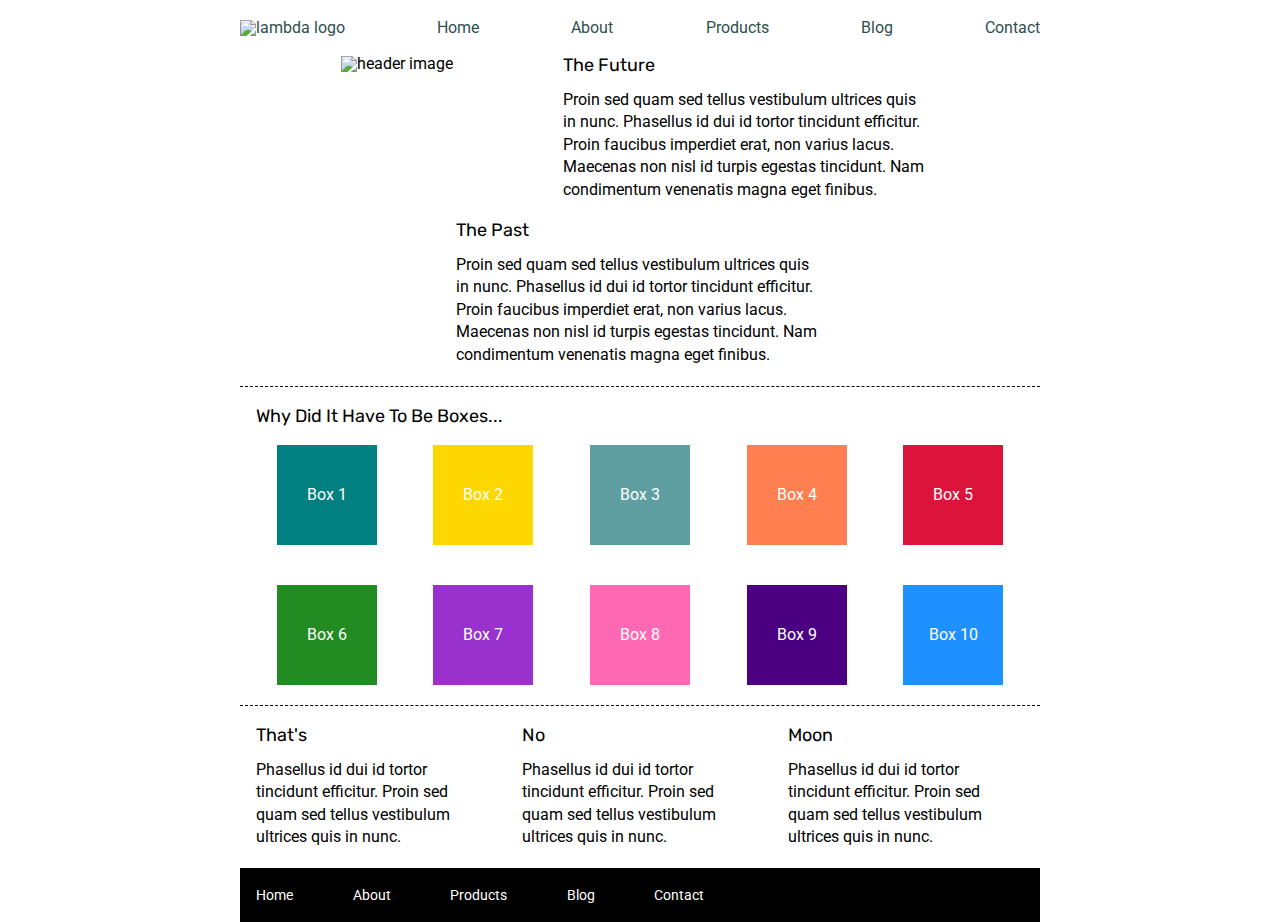
==== index.html @ 544b7dfa "part one index page with navigation and box colors are complete" ====
<!doctype html>

<html lang="en">
<head>
  <meta charset="utf-8">

  <title>Sprint Challenge - Home</title>

  <link href="https://fonts.googleapis.com/css?family=Roboto|Rubik" rel="stylesheet">
  <link rel="stylesheet" href="css/index.css">

</head>

<body>
    <div class="container">
        <header>
            
            <nav>
                <a href="index.html"><img class="lambda-logo" src="img/lambda-black.png" alt="lambda logo"></a>
                <a href="index.html">Home</a>
                <a href="#">About</a>
                <a href="#">Products</a>
                <a href="#">Blog</a>
                <a href="#">Contact</a>
            </nav>
        </header>

        <section class="top-content">
            <img class="header-image" src="img/jumbo.jpg" alt="header image">
            <div class="text-container">
                <h2>The Future</h2>
                <p>Proin sed quam sed tellus vestibulum ultrices quis in nunc. Phasellus id dui id tortor tincidunt efficitur. Proin faucibus imperdiet erat, non varius lacus. Maecenas non nisl id turpis egestas tincidunt. Nam condimentum venenatis magna eget finibus.</p>
            </div>
            <div class="text-container">
                <h2>The Past</h2>
                <p>Proin sed quam sed tellus vestibulum ultrices quis in nunc. Phasellus id dui id tortor tincidunt efficitur. Proin faucibus imperdiet erat, non varius lacus. Maecenas non nisl id turpis egestas tincidunt. Nam condimentum venenatis magna eget finibus.</p>
            </div>
        </section>
        
        <section class="middle-content">
        
            <h2>Why Did It Have To Be Boxes...</h2>
            
            <div class="boxes">
                <div class="box teal">Box 1</div>
                <div class="box gold">Box 2</div>
                <div class="box cadetblue">Box 3</div>
                <div class="box coral">Box 4</div>
                <div class="box crimson">Box 5</div>
                <div class="box forestgreen">Box 6</div>
                <div class="box darkorchid">Box 7</div>
                <div class="box hotpink">Box 8</div>
                <div class="box indigo">Box 9</div>
                <div class="box dodgerblue">Box 10</div>
            </div>
        
        </section>

        <section class="bottom-content">

            <div class="text-container">
                <h2>That's</h2>
                <p>Phasellus id dui id tortor tincidunt efficitur. Proin sed quam sed tellus vestibulum ultrices quis in nunc.</p>
            </div>
            <div class="text-container">
                <h2>No</h2>
                <p>Phasellus id dui id tortor tincidunt efficitur. Proin sed quam sed tellus vestibulum ultrices quis in nunc.</p>
            </div>
            <div class="text-container">
                <h2>Moon</h2>
                <p>Phasellus id dui id tortor tincidunt efficitur. Proin sed quam sed tellus vestibulum ultrices quis in nunc.</p>
            </div>

        </section>
        
        <footer>
            <nav>
                <a href="#">Home</a>
                <a href="#">About</a>
                <a href="#">Products</a>
                <a href="#">Blog</a>
                <a href="#">Contact</a>
            </nav>
        </footer>
    </div><!-- container -->        
</body>
</html>
---- css/index.css ----
/* http://meyerweb.com/eric/tools/css/reset/ 
   v2.0 | 20110126
   License: none (public domain)
*/

html, body, div, span, applet, object, iframe,
h1, h2, h3, h4, h5, h6, p, blockquote, pre,
a, abbr, acronym, address, big, cite, code,
del, dfn, em, img, ins, kbd, q, s, samp,
small, strike, strong, sub, sup, tt, var,
b, u, i, center,
dl, dt, dd, ol, ul, li,
fieldset, form, label, legend,
table, caption, tbody, tfoot, thead, tr, th, td,
article, aside, canvas, details, embed, 
figure, figcaption, footer, header, hgroup, 
menu, nav, output, ruby, section, summary,
time, mark, audio, video {
	margin: 0;
	padding: 0;
	border: 0;
	font-size: 100%;
	font: inherit;
	vertical-align: baseline;
}
/* HTML5 display-role reset for older browsers */
article, aside, details, figcaption, figure, 
footer, header, hgroup, menu, nav, section {
	display: block;
}
body {
	line-height: 1;
}
ol, ul {
	list-style: none;
}
blockquote, q {
	quotes: none;
}
blockquote:before, blockquote:after,
q:before, q:after {
	content: '';
	content: none;
}
table {
	border-collapse: collapse;
	border-spacing: 0;
}

* {
    box-sizing: border-box;
}

html, body {
    height: 100%;
    font-family: 'Roboto', sans-serif;
}

h1, h2, h3, h4, h5 {
    font-size: 18px;
    margin-bottom: 15px;
    font-family: 'Rubik', sans-serif;
}

p {
    line-height: 1.4;
}

.container {
    width: 800px;
    margin: 0 auto;
}

header {
    flex-direction: row;
    flex-wrap: nowrap;
    margin: auto 0;
    padding: 20px 0;
}


header a {
    text-decoration: none;
    color: darkslategrey;
    
}

nav {
    display: flex;
    flex-direction: row;
    flex-wrap: nowrap;
    justify-content: space-between;
    align-items: center;
    align-content: flex-start;
   
}

.header-image {
    margin-bottom: 20px; 
}

.top-content {
    display: flex;
    flex-wrap: wrap;
    justify-content: space-evenly;
    margin-bottom: 20px;
    border-bottom: 1px dashed black;
}

.top-content .text-container {
    width: 48%;
    padding: 0 1%;
    padding-bottom: 20px;  
}

.middle-content {
    margin-bottom: 20px;
    border-bottom: 1px dashed black;
}

.middle-content h2 {
    padding: 0 2%;
    margin-bottom: 0;
}

.middle-content .boxes {
    display: flex;
    flex-wrap: wrap;
    justify-content: space-evenly;
}

.middle-content .boxes .box {
    width: 12.5%;
    height: 100px;
    margin: 20px 2.5%;
    color: white;
    display: flex;
    align-items: center;
    justify-content: center;
}

/* Box Colors */
.teal {
    background: teal;
}
.gold {
    background: gold;
}
.cadetblue {
    background: cadetblue;
}
.coral {
    background: coral;
}
.crimson {
    background: crimson;
}
.forestgreen {
    background: forestgreen;
}
.darkorchid {
    background: darkorchid;
}
.hotpink {
    background: hotpink;
}
.indigo {
    background: indigo;
}
.dodgerblue {
    background: dodgerblue;
}
 



.bottom-content {
    display: flex;
    margin: 0 2% 20px;
    justify-content: space-around;
}

.bottom-content .text-container {
    padding-right: 4%;
}

.bottom-content .text-container:last-child {
    padding-right: 0;
}

footer {
    width: 100%;
    background: black;
}

footer nav {
    width: 60%;
    display: flex;
    justify-content: space-between;
    align-items: center;
    padding: 20px 2%;
    font-size: 14px;
}

footer nav a {
    color: white;
    text-decoration: none;
}
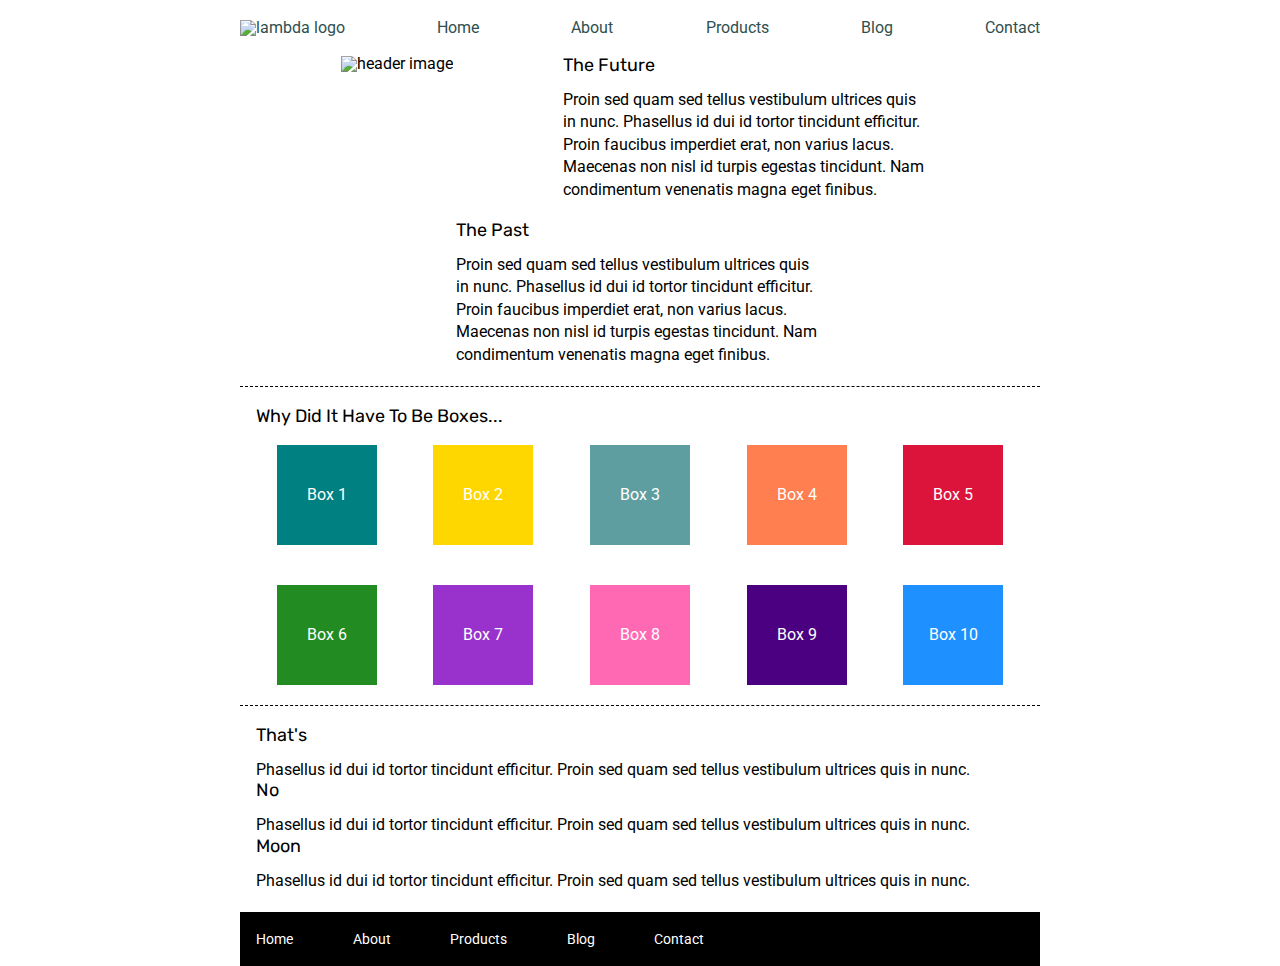
==== commit a887ae43: "completed assignment" ====
--- a/index.html
+++ b/index.html
@@ -14,11 +14,10 @@
 <body>
     <div class="container">
         <header>
-            
             <nav>
                 <a href="index.html"><img class="lambda-logo" src="img/lambda-black.png" alt="lambda logo"></a>
                 <a href="index.html">Home</a>
-                <a href="#">About</a>
+                <a href="about.html">About</a>
                 <a href="#">Products</a>
                 <a href="#">Blog</a>
                 <a href="#">Contact</a>
--- a/css/index.css
+++ b/css/index.css
@@ -205,4 +205,75 @@
 footer nav a {
     color: white;
     text-decoration: none;
+}
+
+/* about page */
+
+.header-wrapper {
+    display: flex;
+    flex-direction: column;
+    flex-wrap: nowrap;
+    justify-content: space-evenly;
+}
+
+.about-header {
+    display: flex;
+    flex-direction: row;
+    flex-wrap: wrap;
+    justify-content: flex-start;   
+}
+
+.about-header p {
+    align-self: center;
+}
+
+hr {
+    border: 1px dashed black;
+    margin: 10px; 
+     
+}
+
+.boxed-content {
+    display: flex;
+    flex-direction: row;
+    flex-wrap: wrap;
+    justify-content: space-evenly;
+ 
+    
+    
+}
+
+.strategy {
+    display: flex;
+    flex-direction: column;
+    align-content: center;
+    justify-content: space-evenly;
+    width: 50%;
+    padding: 10px;
+    margin: 0 auto;
+}
+
+button {
+    align-self: center;
+    padding: 10px;
+    background-color: white;
+    border: solid black;
+    text-decoration: none;
+    font-size: 18px;
+    border-radius: 12px;
+    
+}
+
+button:active {
+    background-color: red;
+    padding: 5px;
+    transition: 0.5s;
+}
+
+
+.bottom-content {
+    display: flex;
+    flex-direction: column;
+    flex-wrap: nowrap;
+    justify-content: space-evenly;
 }